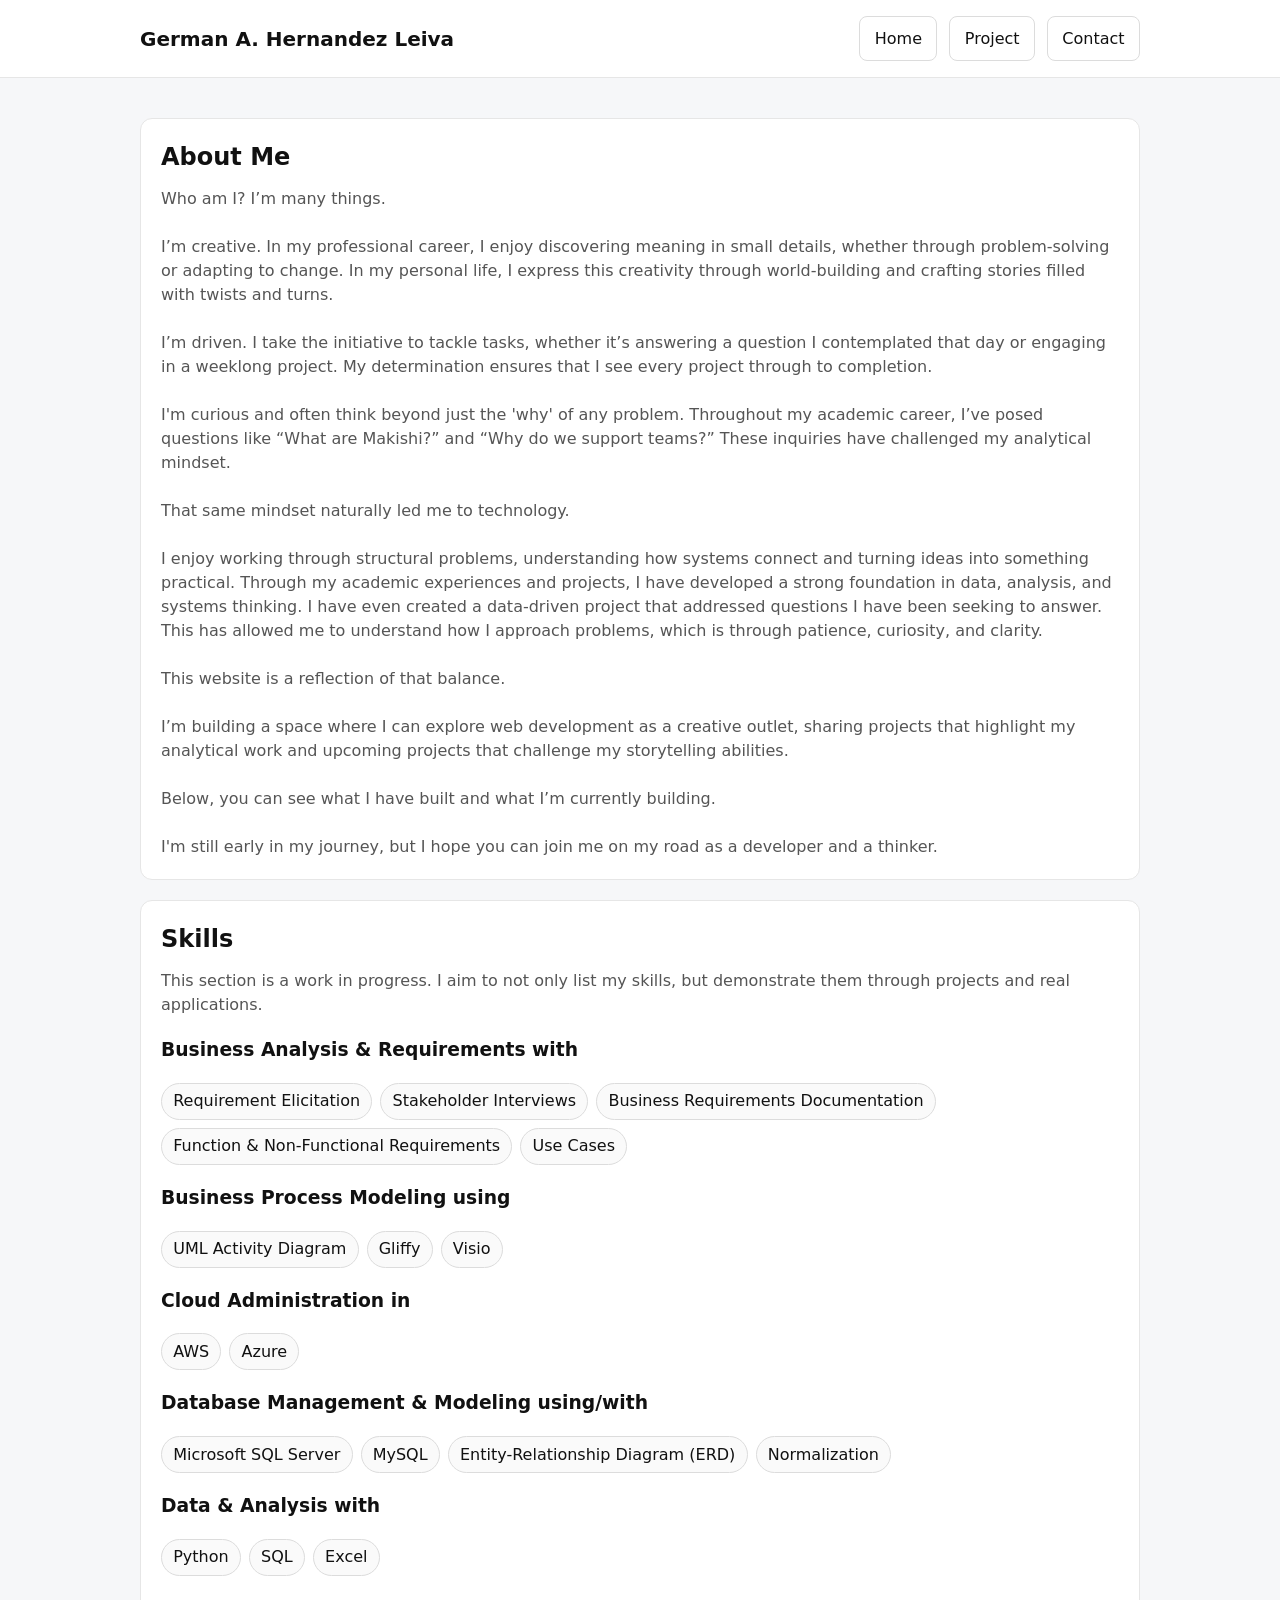
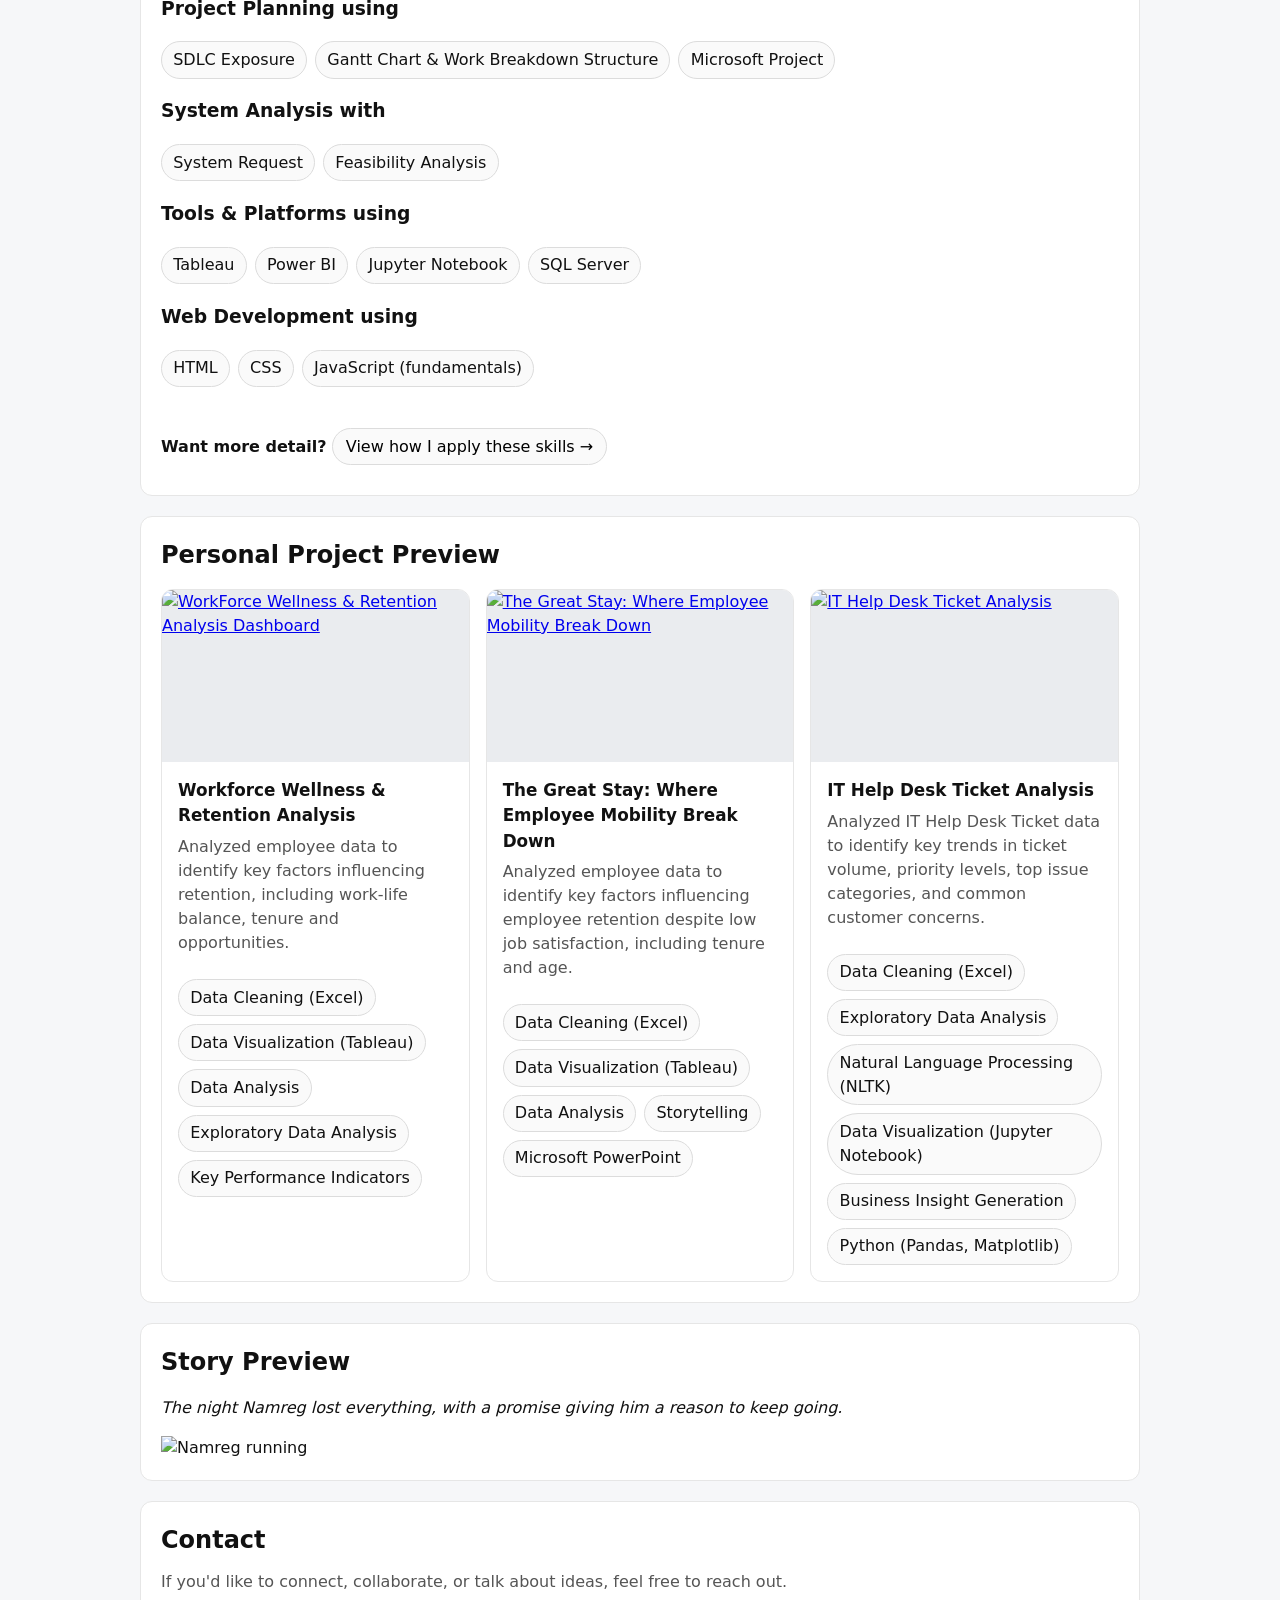
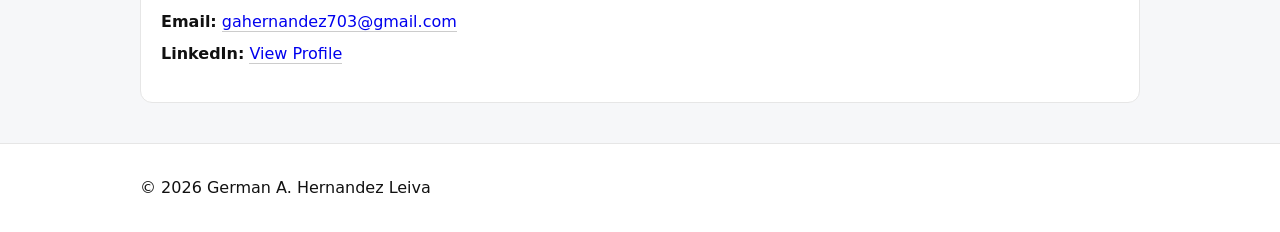
==== index.html @ aae62dad "Add files via upload" ====
<!doctype html>
<html lang="en">
  <head>
    <meta charset="utf-8" />
    <meta name="viewport" content="width=device-width, initial-scale=1" />
    <title>German Hernandez | Portfolio</title>
    <link rel="stylesheet" href="style.css" />
  </head>

  <body>

    <header class="site-header">

      <div class="wrap header-inner">
        <h1 class="site-title">German A. Hernandez Leiva</h1>

        <nav class="site-nav" aria-label="Primary">
          <ul class="nav-list">
            <li><a href="#home">Home</a></li>
            <li><a href="#projects">Project</a></li>
            <li><a href="#contact">Contact</a></li>
          </ul>
        </nav>

      </div>
    </header>


    <main id="home" class="wrap">
      <section id="about" class="panel">
        <h2>About Me</h2>
        <p class="placeholder"> Who am I? I’m many things. </p> <br>
	
	<p class="placeholder"> I’m creative. In my professional career, I enjoy discovering meaning in small details, whether through problem-solving or adapting to change. In my personal life, I express this creativity through world-building and crafting stories filled with twists and turns. </p><br>

	<p class="placeholder"> I’m driven. I take the initiative to tackle tasks, whether it’s answering a question I contemplated that day or engaging in a weeklong project. My determination ensures that I see every project through to completion. </p><br>
	
	<p class="placeholder"> I'm curious and often think beyond just the 'why' of any problem. Throughout my academic career, I’ve posed questions like “What are Makishi?” and “Why do we support teams?” These inquiries have challenged my analytical mindset. </p><br>

	<p class="placeholder"> That same mindset naturally led me to technology. </p><br>

	<p class="placeholder"> I enjoy working through structural problems, understanding how systems connect and turning ideas into something practical. Through my academic experiences and projects, I have developed a strong foundation in data, analysis, and systems thinking. I have even created a data-driven project that addressed questions I have been seeking to answer. This has allowed me to understand how I approach problems, which is through patience, curiosity, and clarity. </p><br>

	<p class="placeholder"> This website is a reflection of that balance. </p><br>

	<p class="placeholder"> I’m building a space where I can explore web development as a creative outlet, sharing projects that highlight my analytical work and upcoming projects that challenge my storytelling abilities. </p><br>

	<p class="placeholder"> Below, you can see what I have built and what I’m currently building. </p><br>

	<p class="placeholder"> I'm still early in my journey, but I hope you can join me on my road as a developer and a thinker. </p>
	
      </section>

      <section id="skills" class="panel">

	<h2>Skills</h2>
	<p class="placeholder">This section is a work in progress. I aim to not only list my skills, but demonstrate them through projects and real applications.</p>
	
	<h3>Business Analysis & Requirements with</h3>
        <ul class="skill-list">
          <li>Requirement Elicitation</li>
          <li>Stakeholder Interviews</li>
          <li>Business Requirements Documentation</li>
	  <li>Function & Non-Functional Requirements</li>
  	  <li>Use Cases</li>
        </ul>

	<h3>Business Process Modeling using</h3>
        <ul class="skill-list">
          <li>UML Activity Diagram</li>
          <li>Gliffy</li>
          <li>Visio</li>
        </ul>

	<h3>Cloud Administration in</h3>
        <ul class="skill-list">
          <li>AWS</li>
          <li>Azure</li>
        </ul>

	<h3>Database Management & Modeling using/with</h3>
        <ul class="skill-list">
          <li>Microsoft SQL Server</li>
          <li>MySQL</li>
          <li>Entity-Relationship Diagram (ERD)</li>
	  <li>Normalization</li>
        </ul>

	<h3>Data & Analysis with</h3>
	<ul class="skill-list">
          <li>Python</li>
          <li>SQL</li>
          <li>Excel</li>
        </ul>


	<h3>Project Planning using</h3>
        <ul class="skill-list">
          <li>SDLC Exposure</li>
          <li>Gantt Chart & Work Breakdown Structure</li>
          <li>Microsoft Project</li>
        </ul>

	<h3>System Analysis with</h3>
        <ul class="skill-list">
          <li>System Request</li>
          <li>Feasibility Analysis</li>
        </ul>
	
	<h3>Tools & Platforms using</h3>
	<ul class="skill-list">
          <li>Tableau</li>
          <li>Power BI</li>
          <li>Jupyter Notebook</li>
	  <li>SQL Server</li>
        </ul>

	<h3>Web Development using</h3>
        <ul class="skill-list">
          <li>HTML</li>
          <li>CSS</li>
          <li>JavaScript (fundamentals)</li>
        </ul>

	<div class="skill-nav">
		<p>
 	 	Want more detail? <a href="skill page/skills-page.html" target="_blank">View how I apply these skills → </a>
		</p>
	</div>
	</section>




      <section id="projects" class="panel">
        <h2>Personal Project Preview</h2>

        <div class="card-grid">
          <article class="card">
            <div class="card-media" aria-hidden="true">
		<a href="wwra page/wwra.html" target="_blank"><img src="wwra page/wwra-refined.png" alt="WorkForce Wellness & Retention Analysis Dashboard"></a>
	    </div>
            <div class="card-body">
              <h3>Workforce Wellness & Retention Analysis</h3>
              <p class="placeholder">
		Analyzed employee data to identify key factors influencing retention, including work-life 		balance, tenure and opportunities. 	
	      </p> <br>

	    <div class="skill-list">
		<li>Data Cleaning (Excel)</li>
          	<li>Data Visualization (Tableau)</li>
          	<li>Data Analysis</li>
		<li>Exploratory Data Analysis</li>
		<li>Key Performance Indicators</li>
            </div>
	  </div>
          </article>

          <article class="card">
            <div class="card-media" aria-hidden="true">
		<a href="tgs/tgs-wembd.html" target="_blank"><img src="tgs/tgs.png" alt="The Great Stay: Where Employee Mobility Break Down"></a>
	    </div>
            <div class="card-body">
              <h3>The Great Stay: Where Employee Mobility Break Down</h3>
              <p class="placeholder">
		Analyzed employee data to identify key factors influencing employee retention despite low 
		job satisfaction, including tenure and age. 
	      </p><br>

	    <div class="skill-list">
		<li>Data Cleaning (Excel)</li>
          	<li>Data Visualization (Tableau)</li>
          	<li>Data Analysis</li>
		<li>Storytelling</li>
		<li>Microsoft PowerPoint</li>
            </div>
           
	  </div>
          </article>

          <article class="card">
            <div class="card-media" aria-hidden="true">
	    	<a href="images/it-help-desk-ticket-analysis.png" target="_blank"><img src="images/it-help-desk-ticket-analysis.png" alt="IT Help Desk Ticket Analysis"></a>
	    </div>
            <div class="card-body">
              <h3>IT Help Desk Ticket Analysis</h3>
              <p class="placeholder">Analyzed IT Help Desk Ticket data to identify key trends in ticket volume, priority levels, top issue categories, and common customer concerns.</p><br>

	     	<div class="skill-list">
			<li>Data Cleaning (Excel)</li>
          		<li>Exploratory Data Analysis</li>
          		<li>Natural Language Processing (NLTK)</li>
			<li>Data Visualization (Jupyter Notebook)</li>
			<li>Business Insight Generation</li>
			<li>Python (Pandas, Matplotlib)</li>
            	</div>

            </div>
          </article>
        </div>
      </section>



     <section id="stories" class="panel">
        <h2>Story Preview</h2>

        <p class="story-hook">
		The night Namreg lost everything, with a promise giving him a reason to keep going.
	</p>

	<div class="image">
		<img class="image__img" src="images/namreg_running.jpeg" alt="Namreg running">
		<div class="image__overlay image__overlay--blur">
			<div class="image__title">RINGS STORY</div>
			<p class="image__description">
			The current chapter is part of my ongoing RINGS story, currently being refined and expanded. This story has evolved over several years. </p>
		</div>
	</div>
	
      </section>




      <section id="contact" class="panel">
        <h2>Contact</h2>
        <p class="placeholder">
		If you'd like to connect, collaborate, or talk about ideas, feel free to reach out.
	</p>
      	<ul class="contact-list">
		<li>
			<strong>Email:</strong>
			<a href="mailto:gahernandez703@gmail.com">
				gahernandez703@gmail.com
			</a>
		</li>

		<li>
			<strong>LinkedIn:</strong>	
			<a href="https://www.linkedin.com/in/german-a-hernandez-leiva-50aa4b278/" target="_blank">
				View Profile
			</a>
		</li>
	</ul>


     </section>
    </main>

    <footer class="site-footer">
      <div class="wrap">
        <p>© <span id="year"></span> German A. Hernandez Leiva</p>
      </div>
    </footer>

    <script>
      document.getElementById("year").textContent = new Date().getFullYear();
    </script>
  </body>
</html>
---- style.css ----
/* --- Base / Reset --- */
*,
*::before,
*::after {
  box-sizing: border-box;
}

html,
body {
  margin: 0;
  padding: 0;
}

body {
  font-family: system-ui, -apple-system, Segoe UI, Roboto, Arial, sans-serif;
  line-height: 1.5;
  background: #f6f7f9;
  color: #111;
}

/* --- Page width / whitespace --- */
.wrap {
  width: min(100% - 2rem, 1000px);
  margin-inline: auto;
}

/* --- Header + Nav --- */
.site-header {
  background: #ffffff;
  border-bottom: 1px solid #e6e6e6;
  position: sticky;
  top: 0;
  z-index: 10;
}

.header-inner {
  display: flex;
  align-items: center;
  justify-content: space-between;
  padding: 1rem 0;
  gap: 1rem;
}

.site-title {
  font-size: 1.25rem;
  margin: 0;
}

.site-nav .nav-list {
  list-style: none;
  display: flex;
  gap: 0.75rem;
  margin: 0;
  padding: 0;
}

.site-nav a {
  display: inline-block;
  padding: 0.6rem 0.9rem;
  border: 1px solid #dcdcdc;
  border-radius: 0.5rem;
  text-decoration: none;
  color: #111;
  background: #fff;
}

.site-nav a:hover,
.site-nav a:focus-visible {
  outline: none;
  border-color: #bdbdbd;
  background: #f2f2f2;
}


/* --- Panels (About, Skills, Projects, Story, etc.) --- */
main.wrap {
  padding: 1.25rem 0 2.5rem;
}

.panel {
  background: #ffffff;
  border: 1px solid #e6e6e6;
  border-radius: 0.75rem;
  padding: 1.25rem;
  margin-top: 1.25rem;
}

.panel h2 {
  margin: 0 0 0.75rem;
}

.placeholder {
  margin: 0;
  color: #555;
}

/* --- Skills row (simple, clean) --- */
.skill-list {
  list-style: none;
  padding: 0;
  margin: 0;
  display: flex;
  flex-wrap: wrap;
  gap: 0.5rem;
}

.skill-list li {
  border: 1px solid #dcdcdc;
  border-radius: 999px;
  padding: 0.35rem 0.7rem;
  background: #fafafa;
}

.skill-list li:hover {
  color: grey; 
}

/* --- Responsive Card Grid --- */
.card-grid {
  display: grid;
  grid-template-columns: repeat(3, 1fr);
  gap: 1rem;
  margin-top: 1rem;
}

.card {
  display: flex;
  flex-direction: column;
  border: 1px solid #e6e6e6;
  border-radius: 0.75rem;
  overflow: hidden;
  background: #ffffff;
  transition: transform 180ms ease, box-shadow 180ms ease;
}

.card:hover {
  transform: translateY(-2px);
  box-shadow: 0 10px 25px rgba(0, 0, 0, 0.08);
}

.card-media {
  aspect-ratio: 16 / 9;
  background: #eaecef;
  transition: transform 200ms ease;
}

.card:hover .card-media {
  transform: scale(1.05);
}

/* media placeholder matches the wireframe “image block” */
.card-media {
  aspect-ratio: 16 / 9;
  overflow: hidden;
  background: #eaecef;
}

.card-media img {
  width: 100%;
  height: 100%;
  display: block;
  object-fit: cover;
}

.card-body {
  padding: 1rem;
}

.card h3 {
  margin: 0 0 0.4rem;
  font-size: 1.05rem;
}


/* --- story --- */
.story-hook {
	font-style: italic;
	margin-bottom: 1rem;
}

.image {
	position: relative;
	width: 100%;
    	max-width: 500px;
	overflow: hidden;
}

.image__img {
	display: block;
	width: 100%;
}

.image__overlay {
	position: absolute;
	top: 0;
	left: 0;
	width: 100%;
	height: 100%;
	background: rgba(0, 0, 0, 0.45);
	color: white; 
	font-family: "Quicksand", sans-serif;
	display: flex;
	flex-direction: column;
	align-items: center;
	justify-content: center;
	opacity: 0;
	transition: opacity 0.25s;
}

.image__overlay--blur {
	backdrop-filter: blur(5px);
}

.image__overlay > * {
	transform: translateY(20px);
	transition: transform 0.25s;
}

.image:hover .image__overlay {
	opacity: 1;
}

.image:hover .image__overlay > * {
	transform: translateY(0);
}

.image__title {
	font-size: 2em;
	font-weight: bold;
}

.image__description {
	font-size: 1.25em;
	font-weight: 0.25em;
	max-width: 75%;
	text-align: center;
}



/* --- Contact --- */
.contact-list {
	list-style: none;
	padding: 0;
	margin-top: 1rem;
}

.contact-list li {
	margin-bottom: 0.5rem;
}

.contact-list a {
	text-decoration: none;
	border-bottom: 1px solid #ccc;
}

.contact-list a:hover {
	border-color: #999;
}

/* --- Footer --- */
.site-footer {
  border-top: 1px solid #e6e6e6;
  background: #ffffff;
  padding: 1rem 0;
}

/* --- Breakpoints --- */
@media (max-width: 900px) {
  .card-grid {
    grid-template-columns: repeat(2, 1fr);
  }

  .header-inner {
    flex-wrap: wrap;
  }
}

@media (max-width: 600px) {
  .card-grid {
    grid-template-columns: 1fr;
  }

  .site-nav .nav-list {
    width: 100%;
    justify-content: space-between;
  }

  .site-nav a {
    width: 100%;
    text-align: center;
  }
}

/* --- Skill Nav --- */

.skill-nav {
  padding: 0;
  margin-top: 2rem;
  display: flex;
  flex-wrap: wrap;
  gap: 0.5rem;
}

.skill-nav a {
  border: 1px solid #dcdcdc;
  border-radius: 999px;
  padding: 0.50rem 0.8rem;
  background: #fafafa;
  margin-top: 1rem;
  margin-bottom: 1rem;
  text-decoration: none;
  color: black;
  font-weight: normal;
}

.skill-nav a:hover {
  color: blue;
}

.skill-nav p {
  font-weight: bold;
}
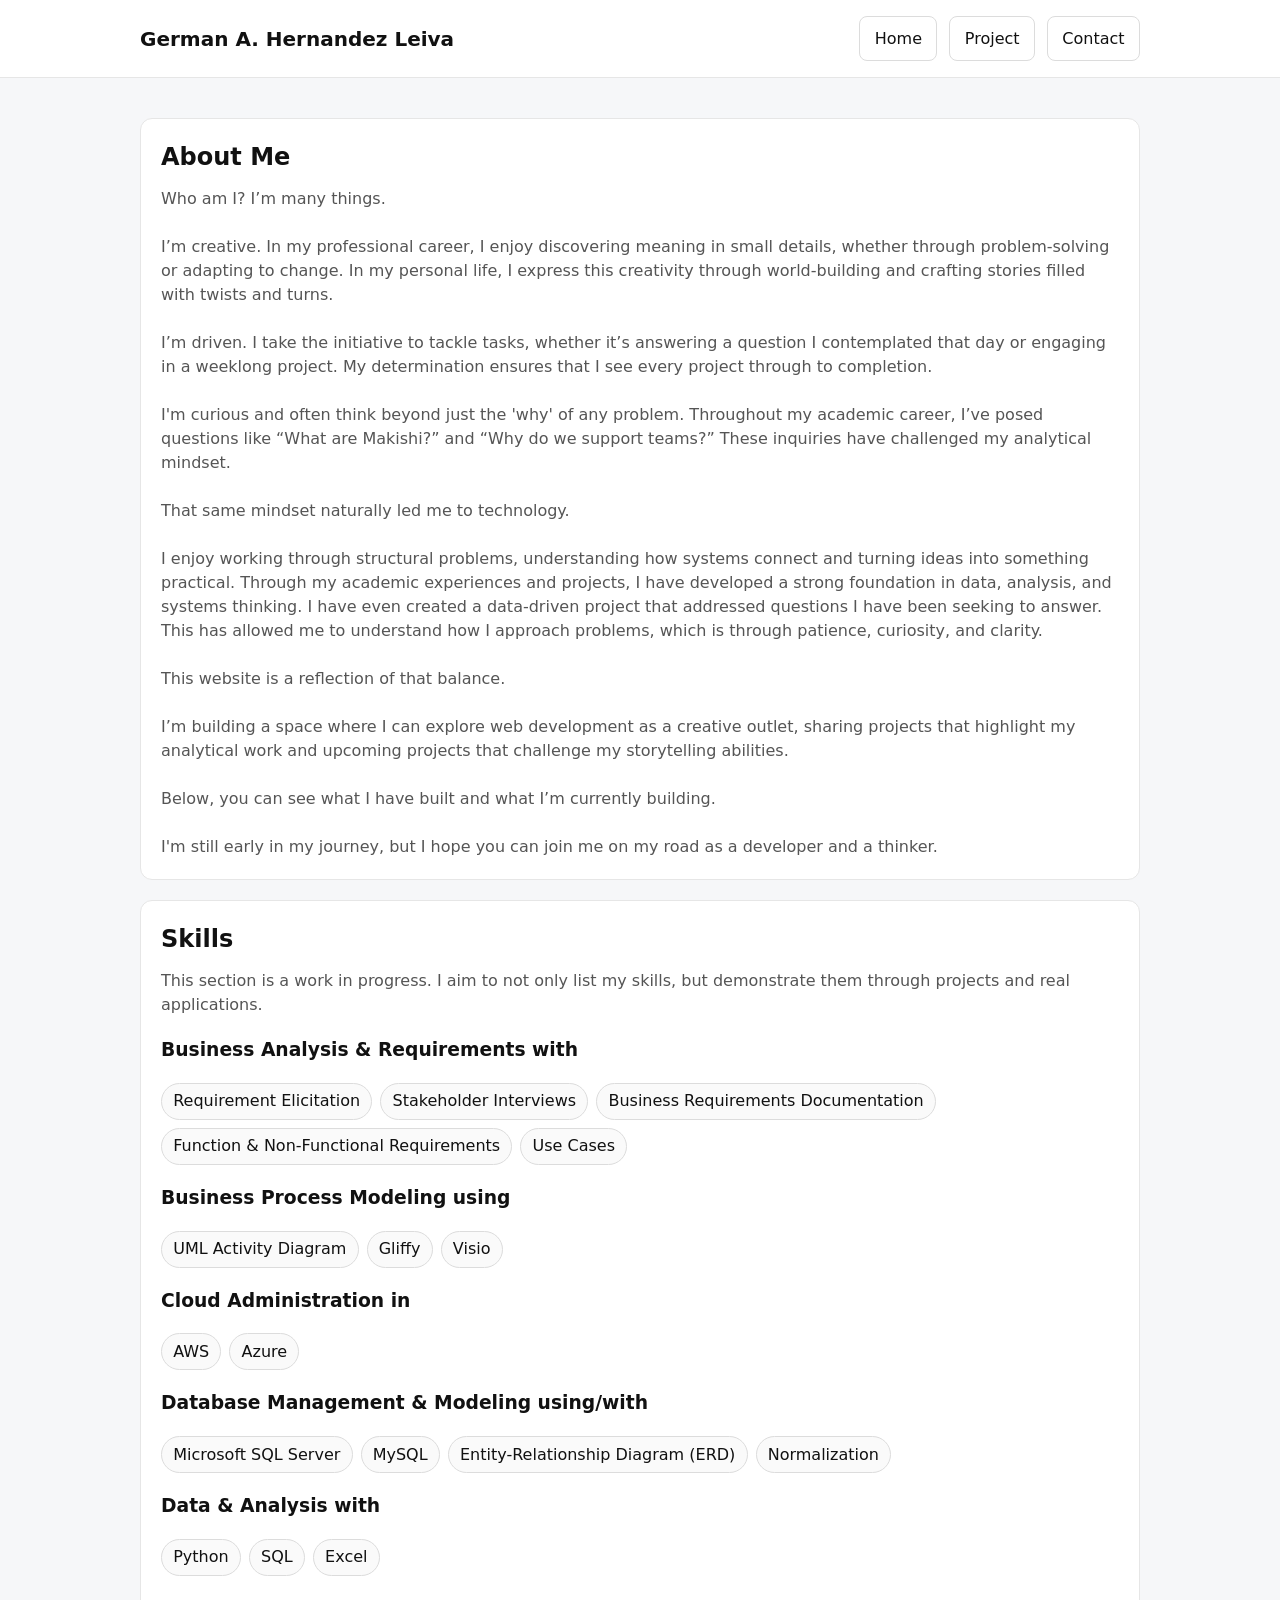
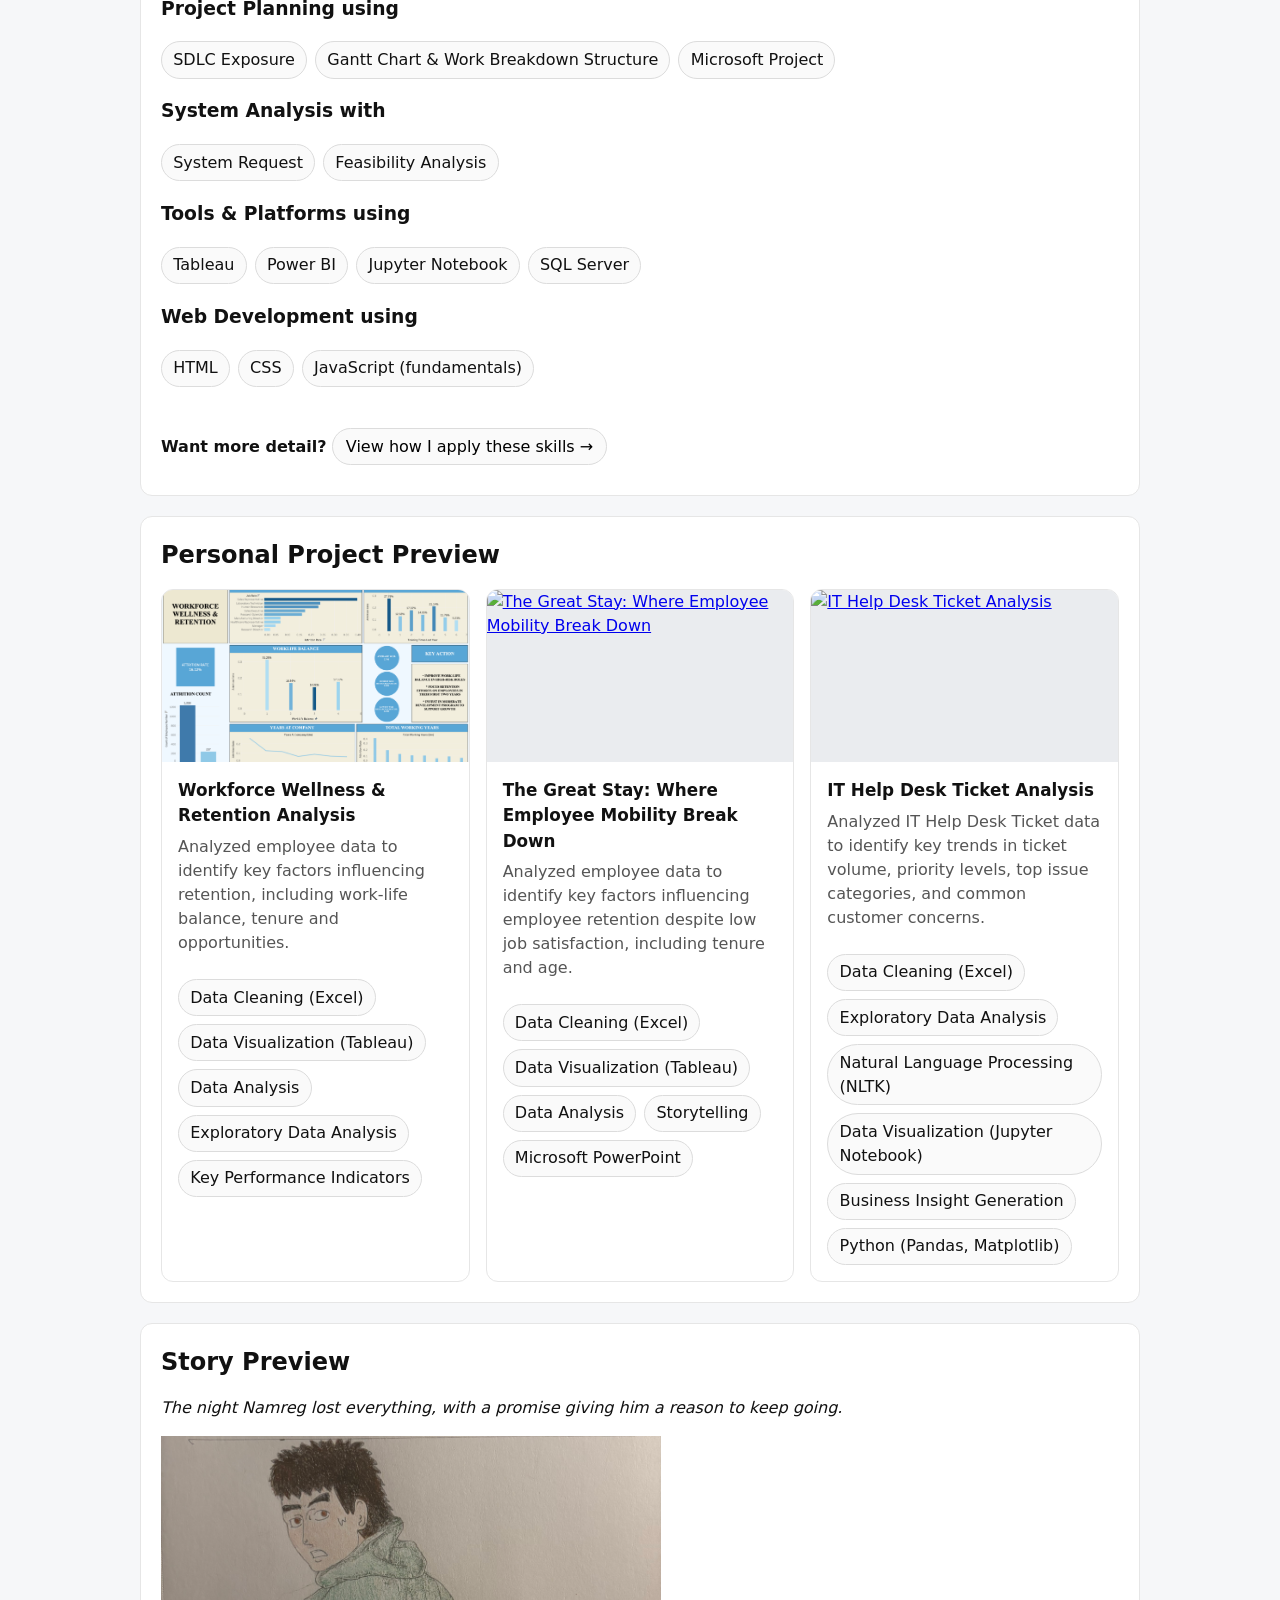
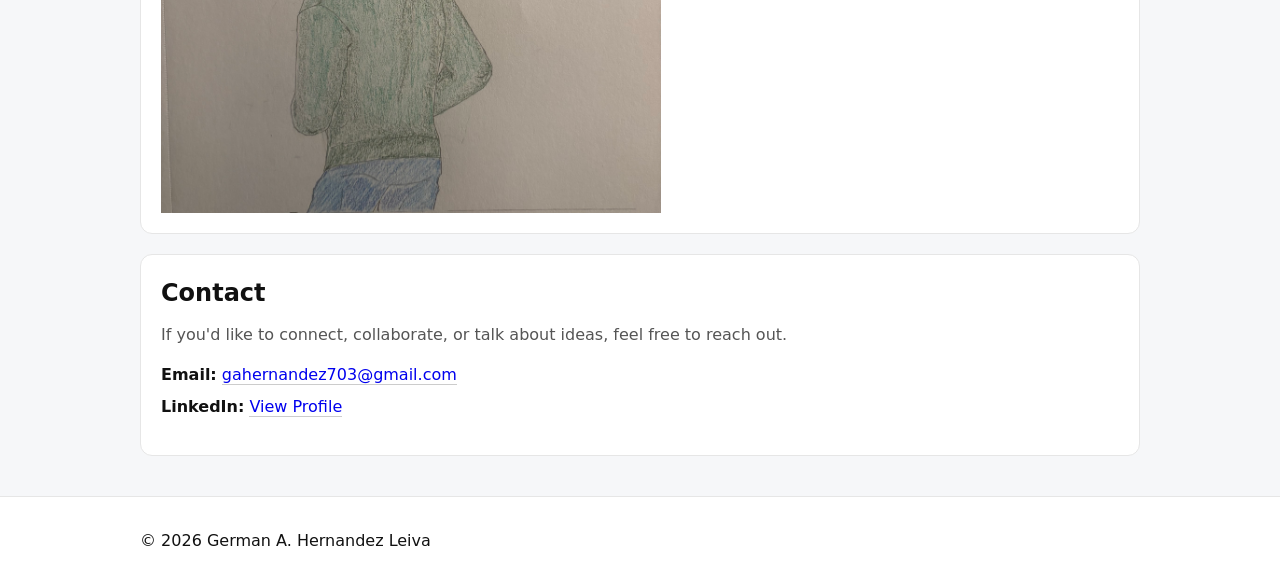
==== commit d5bec46f: "Update links and image sources in index.html" ====
--- a/index.html
+++ b/index.html
@@ -124,7 +124,7 @@
 
 	<div class="skill-nav">
 		<p>
- 	 	Want more detail? <a href="skill page/skills-page.html" target="_blank">View how I apply these skills → </a>
+ 	 	Want more detail? <a href="skills-page.html" target="_blank">View how I apply these skills → </a>
 		</p>
 	</div>
 	</section>
@@ -138,7 +138,7 @@
         <div class="card-grid">
           <article class="card">
             <div class="card-media" aria-hidden="true">
-		<a href="wwra page/wwra.html" target="_blank"><img src="wwra page/wwra-refined.png" alt="WorkForce Wellness & Retention Analysis Dashboard"></a>
+		<a href="wwra/wwra.html" target="_blank"><img src="wwra-refined.png" alt="WorkForce Wellness & Retention Analysis Dashboard"></a>
 	    </div>
             <div class="card-body">
               <h3>Workforce Wellness & Retention Analysis</h3>
@@ -158,7 +158,7 @@
 
           <article class="card">
             <div class="card-media" aria-hidden="true">
-		<a href="tgs/tgs-wembd.html" target="_blank"><img src="tgs/tgs.png" alt="The Great Stay: Where Employee Mobility Break Down"></a>
+		<a href="tgs-wembd.html" target="_blank"><img src="tgs.png" alt="The Great Stay: Where Employee Mobility Break Down"></a>
 	    </div>
             <div class="card-body">
               <h3>The Great Stay: Where Employee Mobility Break Down</h3>
@@ -180,7 +180,7 @@
 
           <article class="card">
             <div class="card-media" aria-hidden="true">
-	    	<a href="images/it-help-desk-ticket-analysis.png" target="_blank"><img src="images/it-help-desk-ticket-analysis.png" alt="IT Help Desk Ticket Analysis"></a>
+	    	<a href="it-help-desk-ticket-analysis.png" target="_blank"><img src="it-help-desk-ticket-analysis.png" alt="IT Help Desk Ticket Analysis"></a>
 	    </div>
             <div class="card-body">
               <h3>IT Help Desk Ticket Analysis</h3>
@@ -210,7 +210,7 @@
 	</p>
 
 	<div class="image">
-		<img class="image__img" src="images/namreg_running.jpeg" alt="Namreg running">
+		<img class="image__img" src="namreg_running.jpeg" alt="Namreg running">
 		<div class="image__overlay image__overlay--blur">
 			<div class="image__title">RINGS STORY</div>
 			<p class="image__description">
